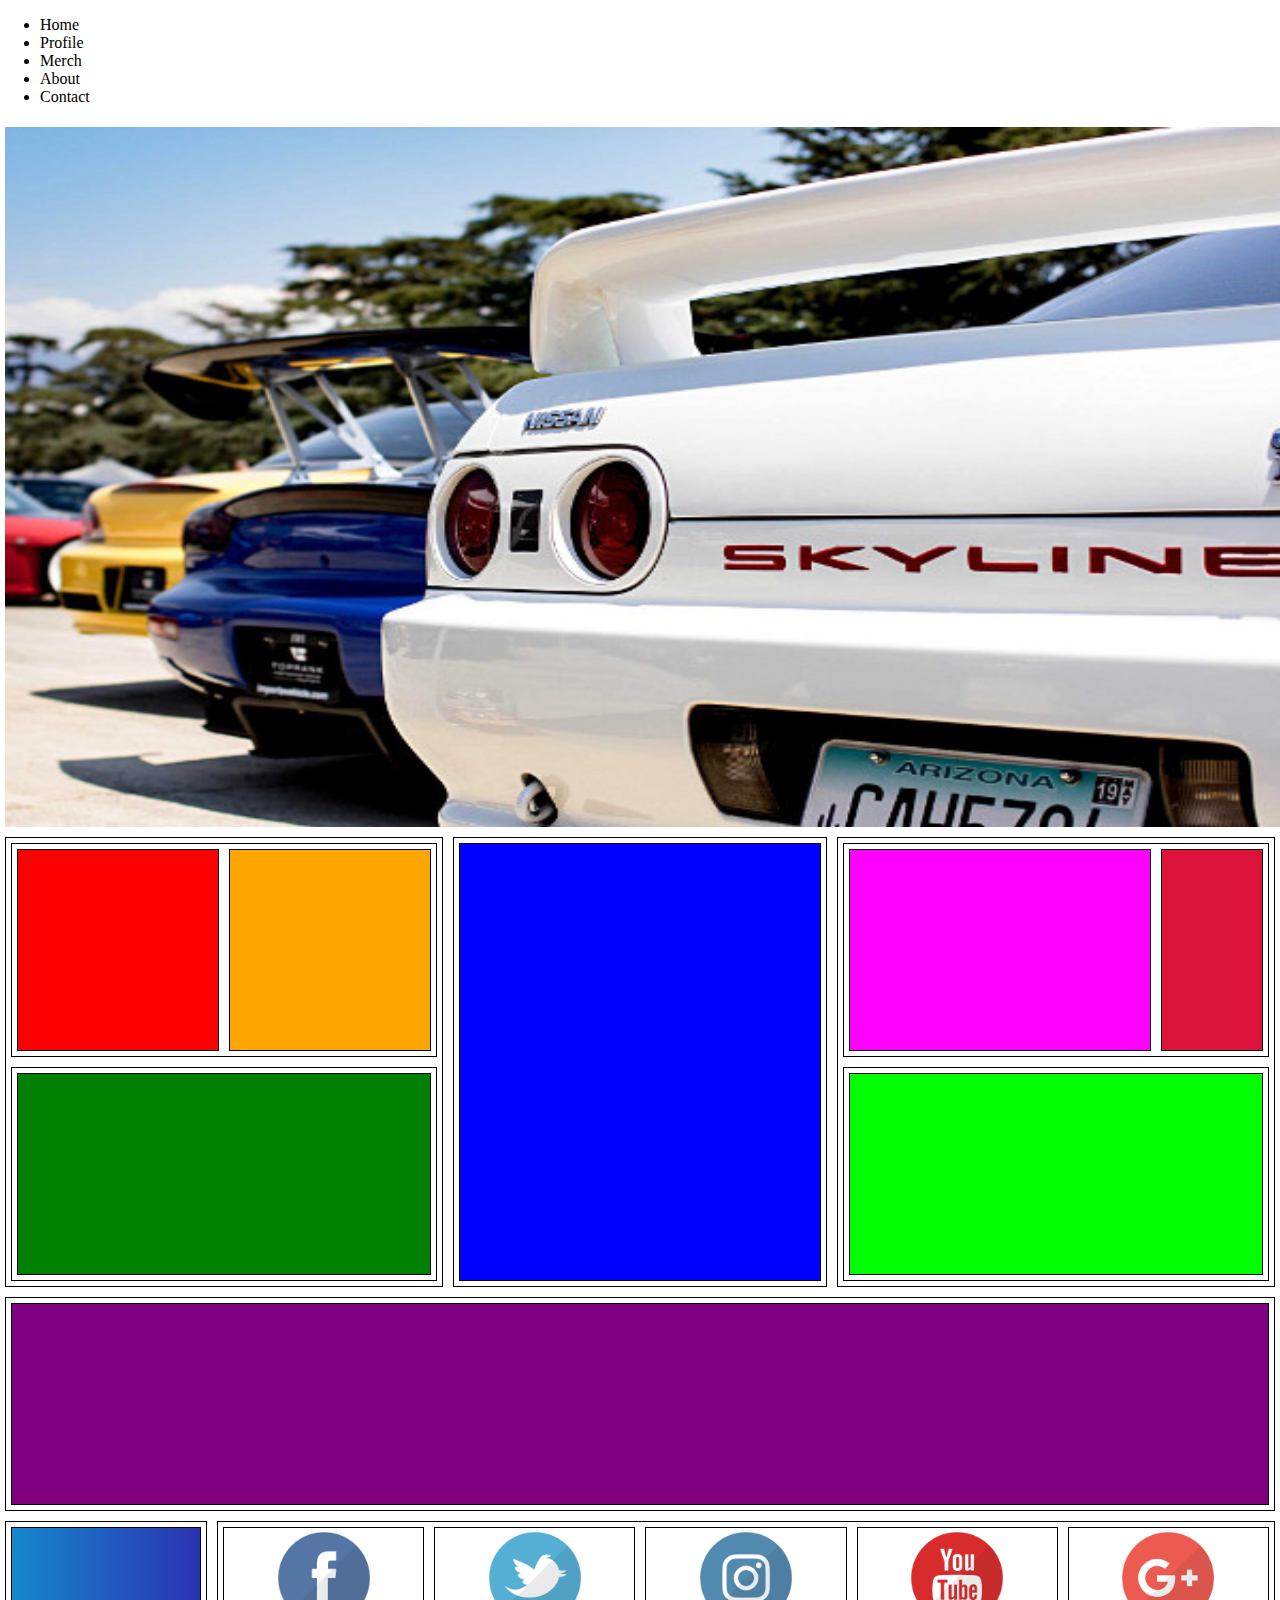
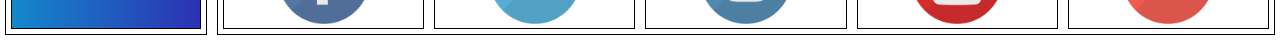
==== index.html @ 5a2b712a "initial commit" ====
<!DOCTYPE html>
<html>
<head>
  <link rel="stylesheet" type="text/css" href="css/index.css">
  <title>Homepage</title>
</head>
<body>
<!-- header -->
  <div class="headWrap">
    <header>
      <nav>
        <ul>
          <li>Home</li>
          <li>Profile</li>
          <li>Merch</li>
          <li>About</li>
          <li>Contact</li>
        </ul>
      </nav>
    </header>
  </div>
<!--   Slide Show-->  
  <div class="sSWrap">
    <div class="sS">
      <img class="miSlides" src="imgs/supra.jpeg" style="width: 100%">
      <img class="miSlides" src="imgs/si400.jpg" style="width: 100%">
      <img class="miSlides" src="imgs/skyline400.jpeg" style="width: 100%">
      <img class="miSlides" src="imgs/s2k400.jpg" style="width: 100%">
      <img class="miSlides" src="imgs/rears400.jpg" style="width: 100%">
      <button class="lBtn" onclick="plusDivs(-1)">&#10094;</button>
      <button class="rBtn" onclick="plusDivs(1)">&#10095;</button>
    </div>
  </div>
<!-- body content -->
  <div class="content">
    <div class="gWrap">
      <div class="gBlockOne"> <!-- horizontal -->
          <div id="tOne">
            <div id="one"></div>
            <div id="two"></div>
          </div>
          <div id="bOne">
            <div id="three"></div>
          </div>
      </div>
      <div class="gBlockTwo"> <!-- vertical -->
        <div id="four"></div>
      </div>
      <div class="gBlockOne">
        <div id="tOne">
          <div id="six"></div>
          <div id="seven"></div>
        </div>
        <div id="bOne">
          <div id="five"></div>
        </div>
    </div>
      <div id="bThree">
        <div id="eight"></div>
      </div>
  </div>
<!-- Footer -->
  <div class="footer">
    <footer>
      <div class="footWrap">
        <div class="logoWrap">
          <div id="logo"></div>
        </div>
        <div class="smWrap">
          <div id="fb"></div>
          <div id="tw"></div>
          <div id="ig"></div>
          <div id="yt"></div>
          <div id="gPlus"></div>
        </div>
      </div>
    </footer>
  </div>
<script src="js/index.js"></script>
</body>
</html>
---- css/index.css ----
html, body {
  min-height: 100%;
  padding: 0;
  margin: 0;
}
body {
  display: flex;
  flex-direction: column;
}
/*Header CSS*/
.headWrap {
  flex: 1; /*relates to the body*/
  min-height: 100px;
}
/*SlideShow CSS*/
.sSWrap {
  flex: 1; /*relates to the body*/
  min-height: 700px;
}
.sS {
  height: 700px;
  width: 100%;
  margin: 5px;
  position: relative;
  background-size: cover;
}
.sS img {
  position: absolute;
  height: 700px;
}
.content {
  flex: 2; /*relates to the body*/
}
.gWrap {
  display: flex; /*relates to its class*/
  flex-wrap: wrap;
/*  width: 700px;
*/}
.gWrap div {
  flex: 1; /*relates to all the divs in the class*/
  border: 1px solid black;
  margin: 5px;
}
.gBlockOne {
  display: flex; /*relates to its self*/
  flex-direction: column;
}
#tOne {
  flex: 1; /*relates to parent*/
  display: flex /*relates to self*/
}
#bOne {
  flex: 1; /*relates to parent*/
}
#one #two {
  flex: 1; /*relates to parent*/
}
#one {
  background: red;
  height: 200px;
  min-width: 200px;
}
#two {
  background: orange;
  height: 200px;
  min-width: 200px;
}
#three {
  background: green;
  height: 200px;
/*  min-width: 200px;
*/}
.gBlockTwo {
  display: flex; /*relates to self*/
  flex-direction: column;
}
#four {
  background: blue;
  min-height: 400px;
  min-width: 200px;
}
#five {
  background: lime;
  min-width: 400px;
  height: 200px;
}
#six #seven {
  flex: 1;
}
#six {
  background: fuchsia;
  min-width: 300px;
  height: 200px;
}
#seven {
  background: crimson;
  min-width: 100px;
  height: 200px;
}
#eight {
  background: purple;
  min-width: 600px;
  height: 200px;
}
/*Footer CSS*/
.footer {
  flex: 1; /*relates to the body*/
  min-height: 100px;
}
.footWrap {
  display: flex;
}
.footWrap div {
  flex: 1;
  border: 1px solid black;
  margin: 5px;
}
.logoWrap {
  flex:1;
  max-width: 200px;
}
#logo {
  height: 100px;
  background: linear-gradient(to right, #1488cc, #2b32b2); 
}
.smWrap {
  flex: 2; /*relates to parent*/
  display: flex;
}
#fb, #tw, #ig, #yt, #gPlus {
  height: 100px;
  flex: 1;
  background-size: contain;
  background-repeat: no-repeat;
  background-position: center;
}

#fb {
  background-image: url(../imgs/fb.png);
}
#tw {
  background-image: url(../imgs/tw.png);
}
#ig {
  background-image: url(../imgs/ig.png);
}
#yt {
  background-image: url(../imgs/yt.png);
}
#gPlus {
  background-image: url(../imgs/gPlus.png);
}
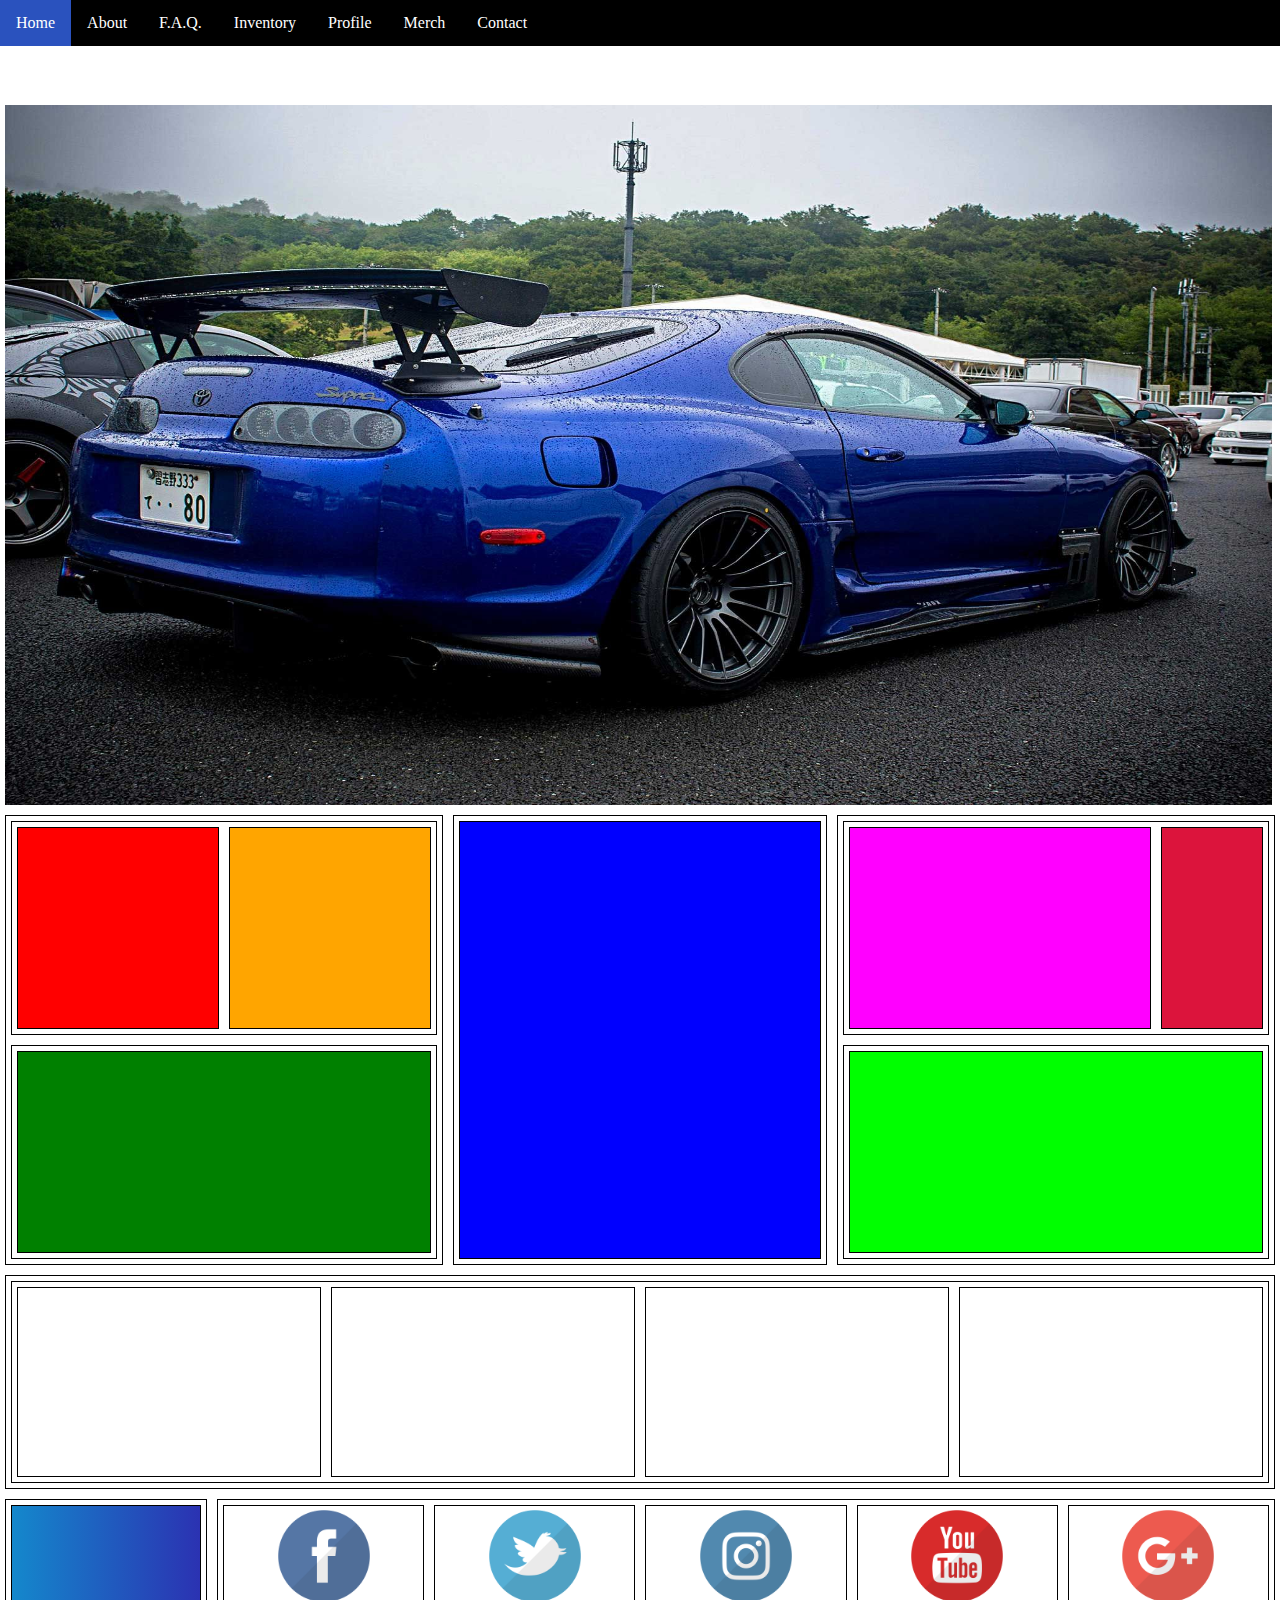
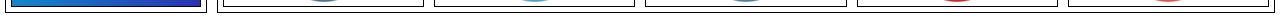
==== commit 201b535f: "various changes" ====
--- a/index.html
+++ b/index.html
@@ -10,11 +10,13 @@
     <header>
       <nav>
         <ul>
-          <li>Home</li>
-          <li>Profile</li>
-          <li>Merch</li>
-          <li>About</li>
-          <li>Contact</li>
+          <li><a href="index.html">Home</a></li>
+          <li><a href="pages/about.html">About</a></li>
+          <li><a href="pages/faq.html">F.A.Q.</a></li>
+          <li><a href="pages/inventory.html">Inventory</a></li>
+          <li><a href="pages/profile.html">Profile</a></li>
+          <li><a href="pages/merch.html">Merch</a></li>
+          <li><a href="pages/contact.html">Contact</a></li>
         </ul>
       </nav>
     </header>
@@ -56,7 +58,12 @@
         </div>
     </div>
       <div id="bThree">
-        <div id="eight"></div>
+        <div id="eight">
+          <div class="sold" id="sOne"></div>
+          <div class="sold" id="sTwo"></div>
+          <div class="sold" id="sThree"></div>
+          <div class="sold" id="sFour"></div>
+        </div>
       </div>
   </div>
 <!-- Footer -->
--- a/css/index.css
+++ b/css/index.css
@@ -12,6 +12,29 @@
   flex: 1; /*relates to the body*/
   min-height: 100px;
 }
+header nav {
+  min-height: 100px;
+}
+nav ul {
+  list-style-type: none;
+  margin: 0;
+  padding: 0;
+  overflow: hidden;
+  background-color: black;
+}
+nav li {
+  float: left;
+}
+nav li a {
+  display: block;
+  color:white;
+  text-align: center;
+  padding: 14px 16px;
+  text-decoration: none;
+}
+nav li a:hover {
+  background-color: #2A52BE;
+}
 /*SlideShow CSS*/
 .sSWrap {
   flex: 1; /*relates to the body*/
@@ -19,7 +42,7 @@
 }
 .sS {
   height: 700px;
-  width: 100%;
+  width: 99%;
   margin: 5px;
   position: relative;
   background-size: cover;
@@ -68,8 +91,8 @@
 #three {
   background: green;
   height: 200px;
-/*  min-width: 200px;
-*/}
+  display: flex;
+}
 .gBlockTwo {
   display: flex; /*relates to self*/
   flex-direction: column;
@@ -98,9 +121,13 @@
   height: 200px;
 }
 #eight {
-  background: purple;
   min-width: 600px;
   height: 200px;
+  display: flex; /*relates to self*/
+}
+.sold {
+  flex: 1;
+  min-width: 100px;
 }
 /*Footer CSS*/
 .footer {
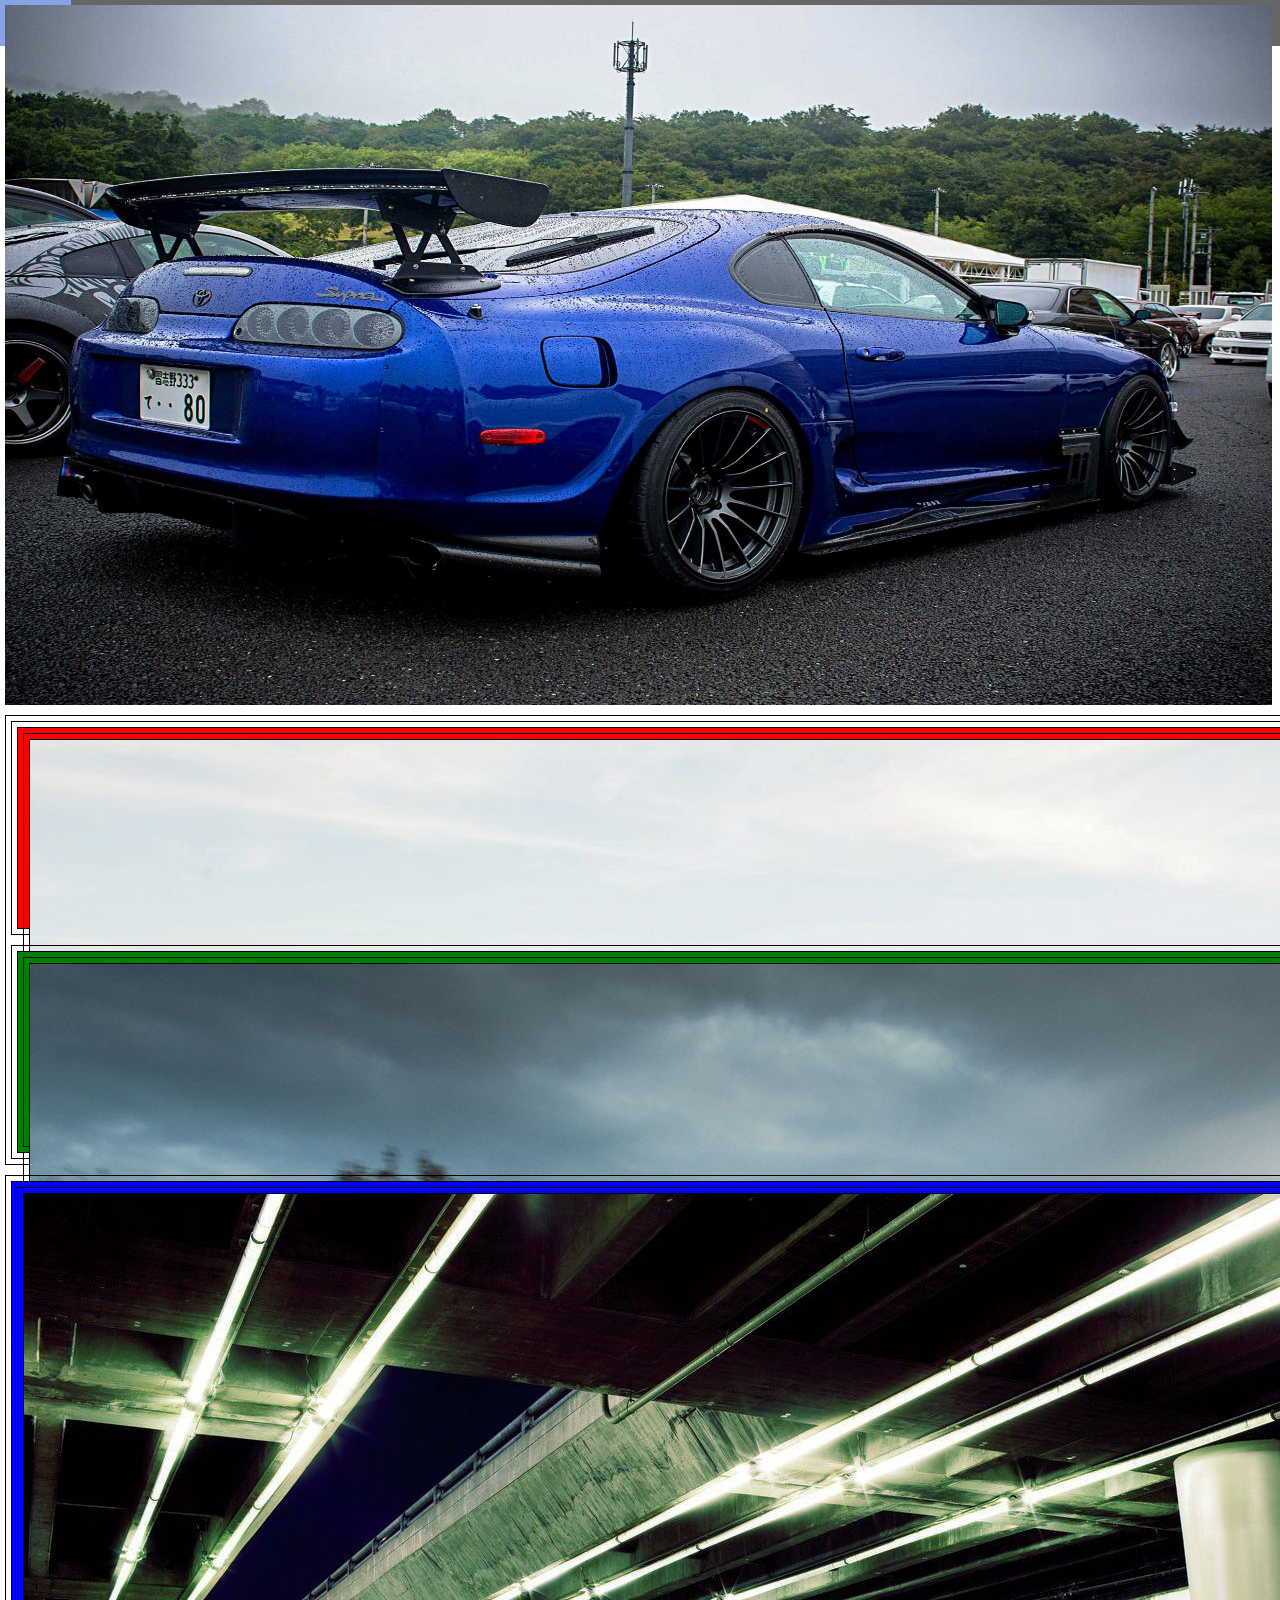
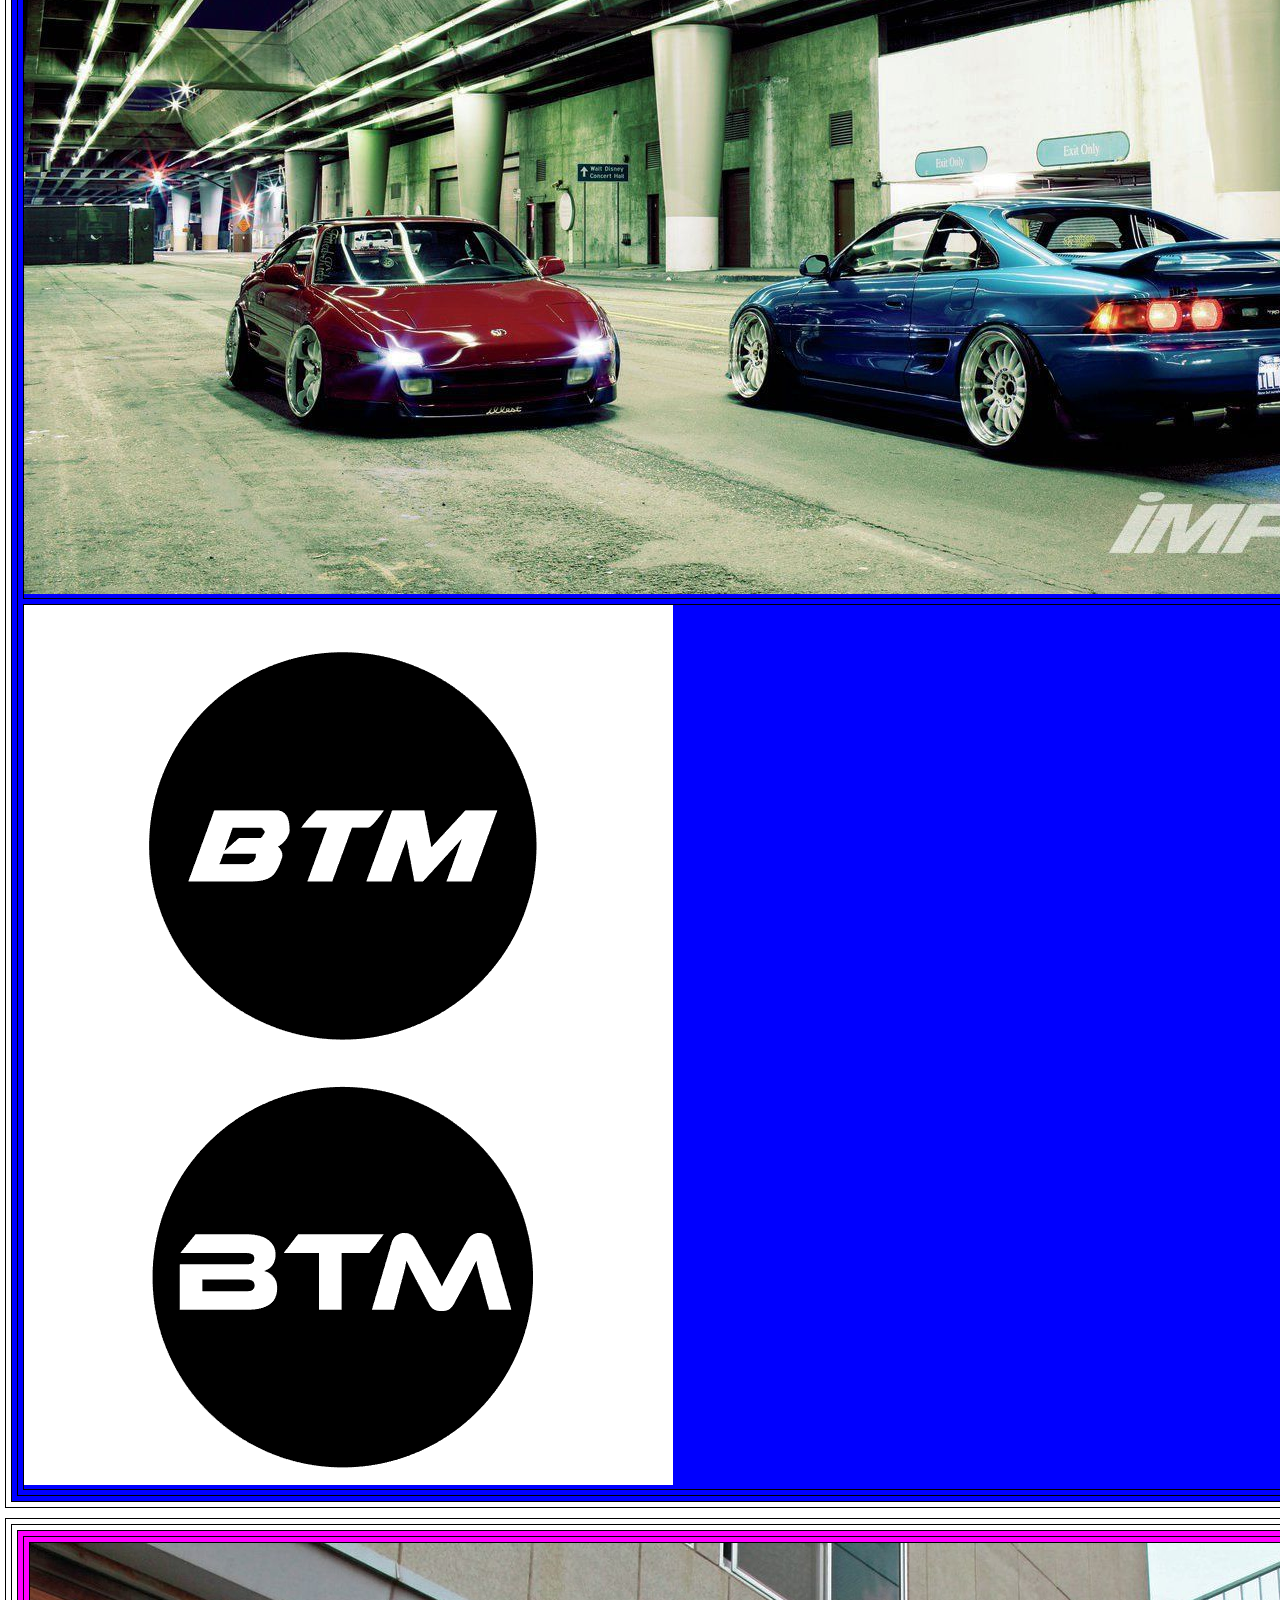
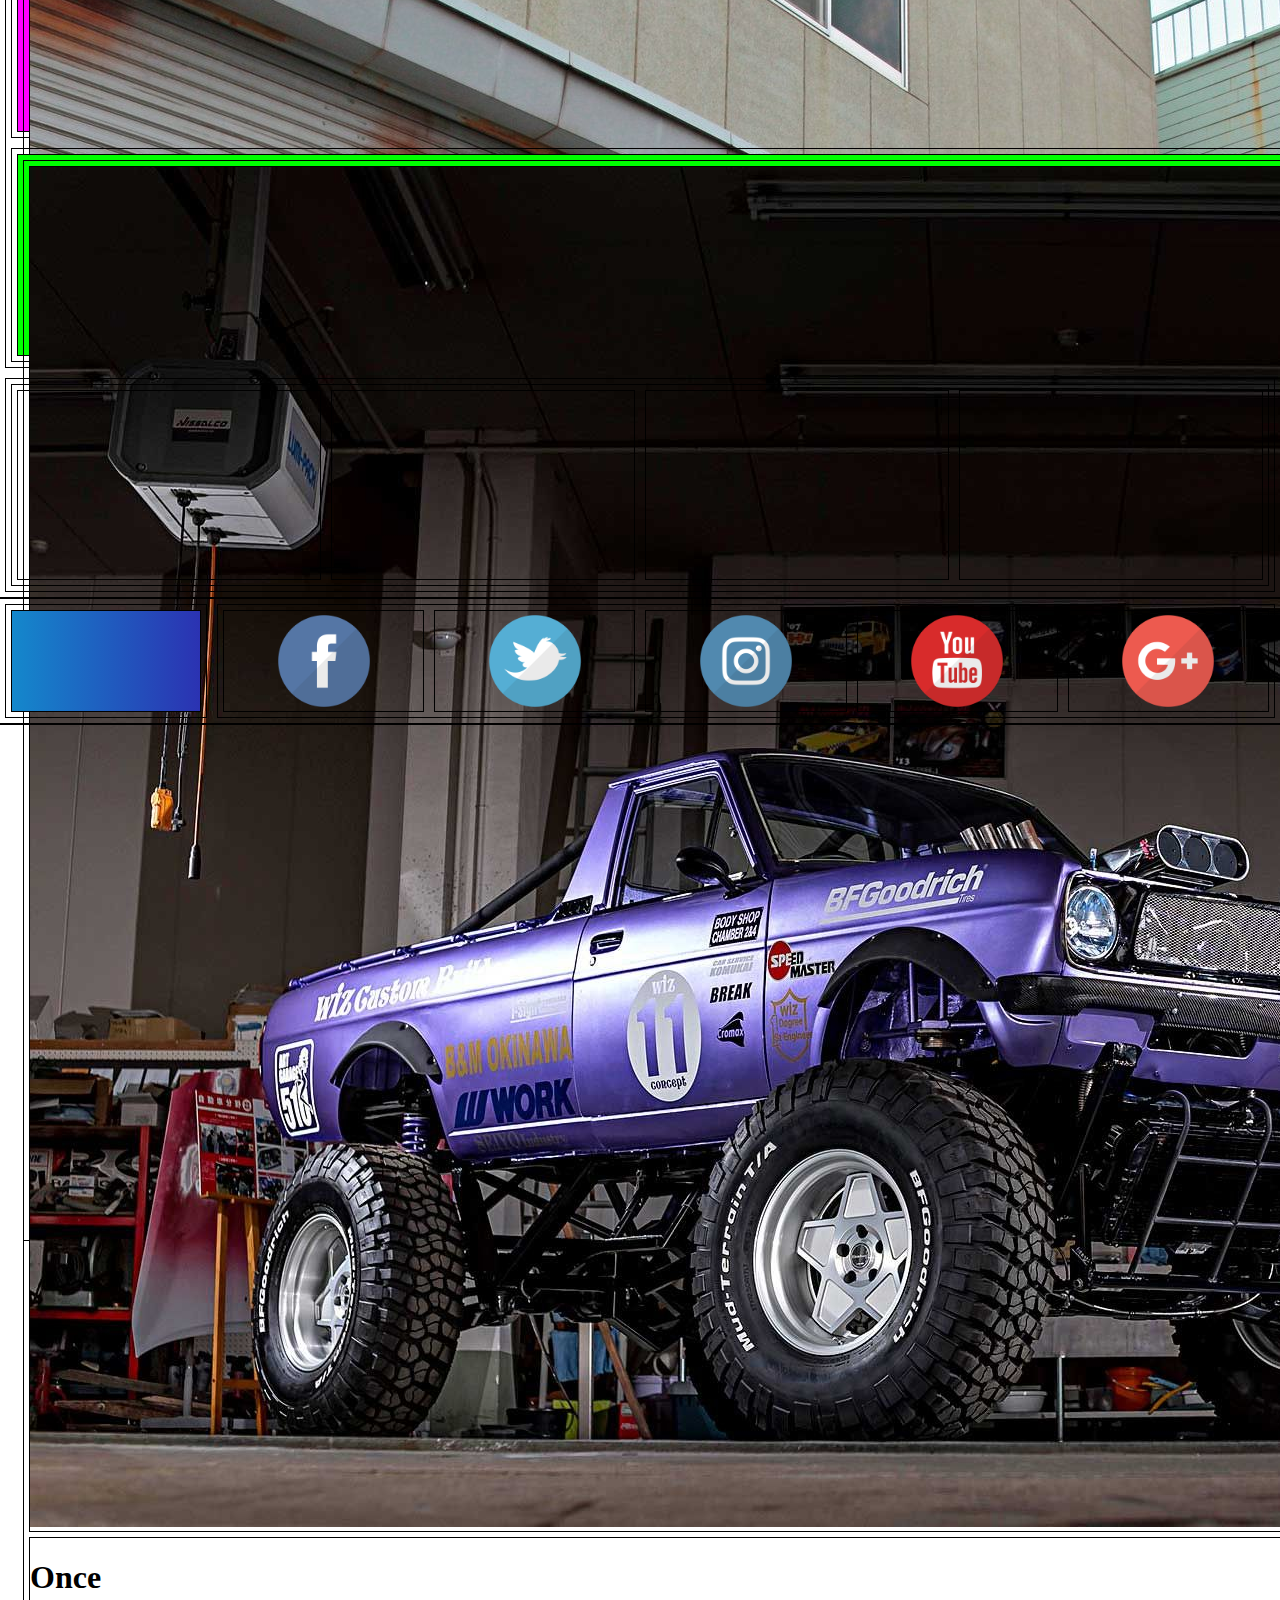
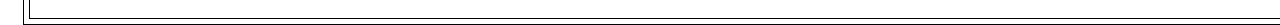
==== commit 8c0e0910: "final submission" ====
--- a/index.html
+++ b/index.html
@@ -2,11 +2,14 @@
 <html>
 <head>
   <link rel="stylesheet" type="text/css" href="css/index.css">
+  <link rel="stylesheet" type="text/css" href="css/main.css">
   <title>Homepage</title>
 </head>
 <body>
-<!-- header -->
-  <div class="headWrap">
+<!--   Slide Show-->  
+  <div class="sSWrap">
+    <!-- Header -->
+    <div class="headWrap">
     <header>
       <nav>
         <ul>
@@ -21,14 +24,13 @@
       </nav>
     </header>
   </div>
-<!--   Slide Show-->  
-  <div class="sSWrap">
+    <!-- SS Start -->
     <div class="sS">
       <img class="miSlides" src="imgs/supra.jpeg" style="width: 100%">
-      <img class="miSlides" src="imgs/si400.jpg" style="width: 100%">
-      <img class="miSlides" src="imgs/skyline400.jpeg" style="width: 100%">
-      <img class="miSlides" src="imgs/s2k400.jpg" style="width: 100%">
-      <img class="miSlides" src="imgs/rears400.jpg" style="width: 100%">
+      <img class="miSlides" src="imgs/si.jpg" style="width: 100%">
+      <img class="miSlides" src="imgs/skyline.jpeg" style="width: 100%">
+      <img class="miSlides" src="imgs/s2k.jpg" style="width: 100%">
+      <img class="miSlides" src="imgs/rears.jpg" style="width: 100%">
       <button class="lBtn" onclick="plusDivs(-1)">&#10094;</button>
       <button class="rBtn" onclick="plusDivs(1)">&#10095;</button>
     </div>
@@ -37,25 +39,79 @@
   <div class="content">
     <div class="gWrap">
       <div class="gBlockOne"> <!-- horizontal -->
-          <div id="tOne">
-            <div id="one"></div>
-            <div id="two"></div>
+        <div id="tOne">
+          <div id="one">
+            <div class="flip">
+              <div class="front">
+                <img src="imgs/frontpage/ae86.jpeg">
+              </div>
+              <div class="back"><h1>Don't</h1></div>
+            </div>
           </div>
+            
+          <div id="two">
+            <div class="flip">
+              <div class="front">
+                <img src="imgs/frontpage/datsun.jpeg">
+              </div>
+              <div class="back"><h1>Wait</h1></div>
+            </div>
+          </div>
+        </div>
           <div id="bOne">
-            <div id="three"></div>
+            <div id="three">
+              <div class="flip">
+              <div class="frontX">
+                <img src="imgs/frontpage/gc8.jpg">
+              </div>
+              <div class="backX"><h1>Live</h1></div>
+            </div>
+            </div>
           </div>
       </div>
       <div class="gBlockTwo"> <!-- vertical -->
-        <div id="four"></div>
+        <div id="four">
+            <div class="flip">
+              <div class="front">
+                <img src="imgs/frontpage/mr2.jpeg">
+              </div>
+              <div class="back">
+                <img src="imgs/frontpage/logo.png">
+              </div>
+            </div>
+        </div>
       </div>
       <div class="gBlockOne">
         <div id="tOne">
-          <div id="six"></div>
-          <div id="seven"></div>
+          <div id="six">
+            <div class="flip">
+              <div class="front">
+                <img src="imgs/frontpage/r33.jpeg">
+              </div>
+              <div class="back"><h1>You</h1></div>
+            </div>
+          </div>
+          
+          <div id="seven">
+            <div class="flip">
+              <div class="front">
+                <img src="imgs/frontpage/s13.jpg">
+              </div>
+              <div class="back"><h1>Only</h1></div>
+            </div>
+          </div>
         </div>
+
         <div id="bOne">
-          <div id="five"></div>
-        </div>
+          <div id="five">
+            <div class="flip">
+              <div class="frontX">
+                <img src="imgs/frontpage/sunny.jpg">
+              </div>
+              <div class="backX"><h1>Once</h1></div>
+            </div>
+          </div>
+          </div>
     </div>
       <div id="bThree">
         <div id="eight">
@@ -66,6 +122,7 @@
         </div>
       </div>
   </div>
+</div>
 <!-- Footer -->
   <div class="footer">
     <footer>
@@ -74,15 +131,16 @@
           <div id="logo"></div>
         </div>
         <div class="smWrap">
-          <div id="fb"></div>
-          <div id="tw"></div>
-          <div id="ig"></div>
-          <div id="yt"></div>
-          <div id="gPlus"></div>
+          <div id="fb" value="http://www.facebook.com" onclick="getWeb(this.id);"></div>
+          <div id="tw" value="http://www.twitter.com" onclick="getWeb(this.id);"></div>
+          <div id="ig" value="http://www.instagram.com" onclick="getWeb(this.id);"></div>
+          <div id="yt" value="http://www.youtube.com" onclick="getWeb(this.id);"></div>
+          <div id="gPlus" value="http://plus.google.com" onclick="getWeb(this.id);"></div>
         </div>
       </div>
     </footer>
   </div>
 <script src="js/index.js"></script>
+<script src="js/getweb.js"></script>
 </body>
 </html>--- a/css/main.css
+++ b/css/main.css
@@ -0,0 +1,103 @@
+/*Body CSS*/
+html, body {
+  min-height: 100%;
+  padding: 0;
+  margin: 0;
+}
+body {
+  display: flex;
+  flex-direction: column;
+}
+/*Header CSS*/
+.head {
+  flex: 1; /*relates to body*/
+  height: 300px;
+  width: 100%;
+  background-size: cover;
+  margin: 0;
+  padding: 0;
+  box-shadow: 10px 10px 5px #888888;
+}
+.headWrap {
+  min-height: 100px;
+  opacity: .60;
+  color: white;
+  position: fixed;
+  top: 0;
+  left: 0;
+  width: 100%;
+  height: 150px;
+  padding: 0;
+}
+header nav {
+  min-height: 100px;
+}
+nav ul {
+  list-style-type: none;
+  margin: 0;
+  padding: 0;
+  overflow: hidden;
+  background-color: black;
+}
+nav li {
+  float: left;
+}
+nav li a {
+  display: block;
+  color:white;
+  text-align: center;
+  padding: 14px 16px;
+  text-decoration: none;
+}
+nav li a:hover {
+  background-color: #3766D2;
+}
+/*Footer CSS*/
+.footer {
+  flex: 1; /*relates to the body*/
+  min-height: 100px;
+}
+.footWrap {
+  display: flex;
+  border-top: 2px solid black;
+  border-bottom: 2px solid black;
+}
+.footWrap div {
+  flex: 1;
+  margin: 5px;
+}
+.logoWrap {
+  flex:1;
+  max-width: 200px;
+}
+#logo {
+  height: 100px;
+  background: linear-gradient(to right, #1488cc, #2b32b2); 
+}
+.smWrap {
+  flex: 2; /*relates to parent*/
+  display: flex;
+}
+#fb, #tw, #ig, #yt, #gPlus {
+  height: 100px;
+  flex: 1;
+  background-size: contain;
+  background-repeat: no-repeat;
+  background-position: center;
+}
+
+#fb {
+  background-image: url(../imgs/fb.png);
+}
+#tw {
+  background-image: url(../imgs/tw.png);
+}
+#ig {
+  background-image: url(../imgs/ig.png);
+}
+#yt {
+  background-image: url(../imgs/yt.png);
+}
+#gPlus {
+  background-image: url(../imgs/gPlus.png);
+}